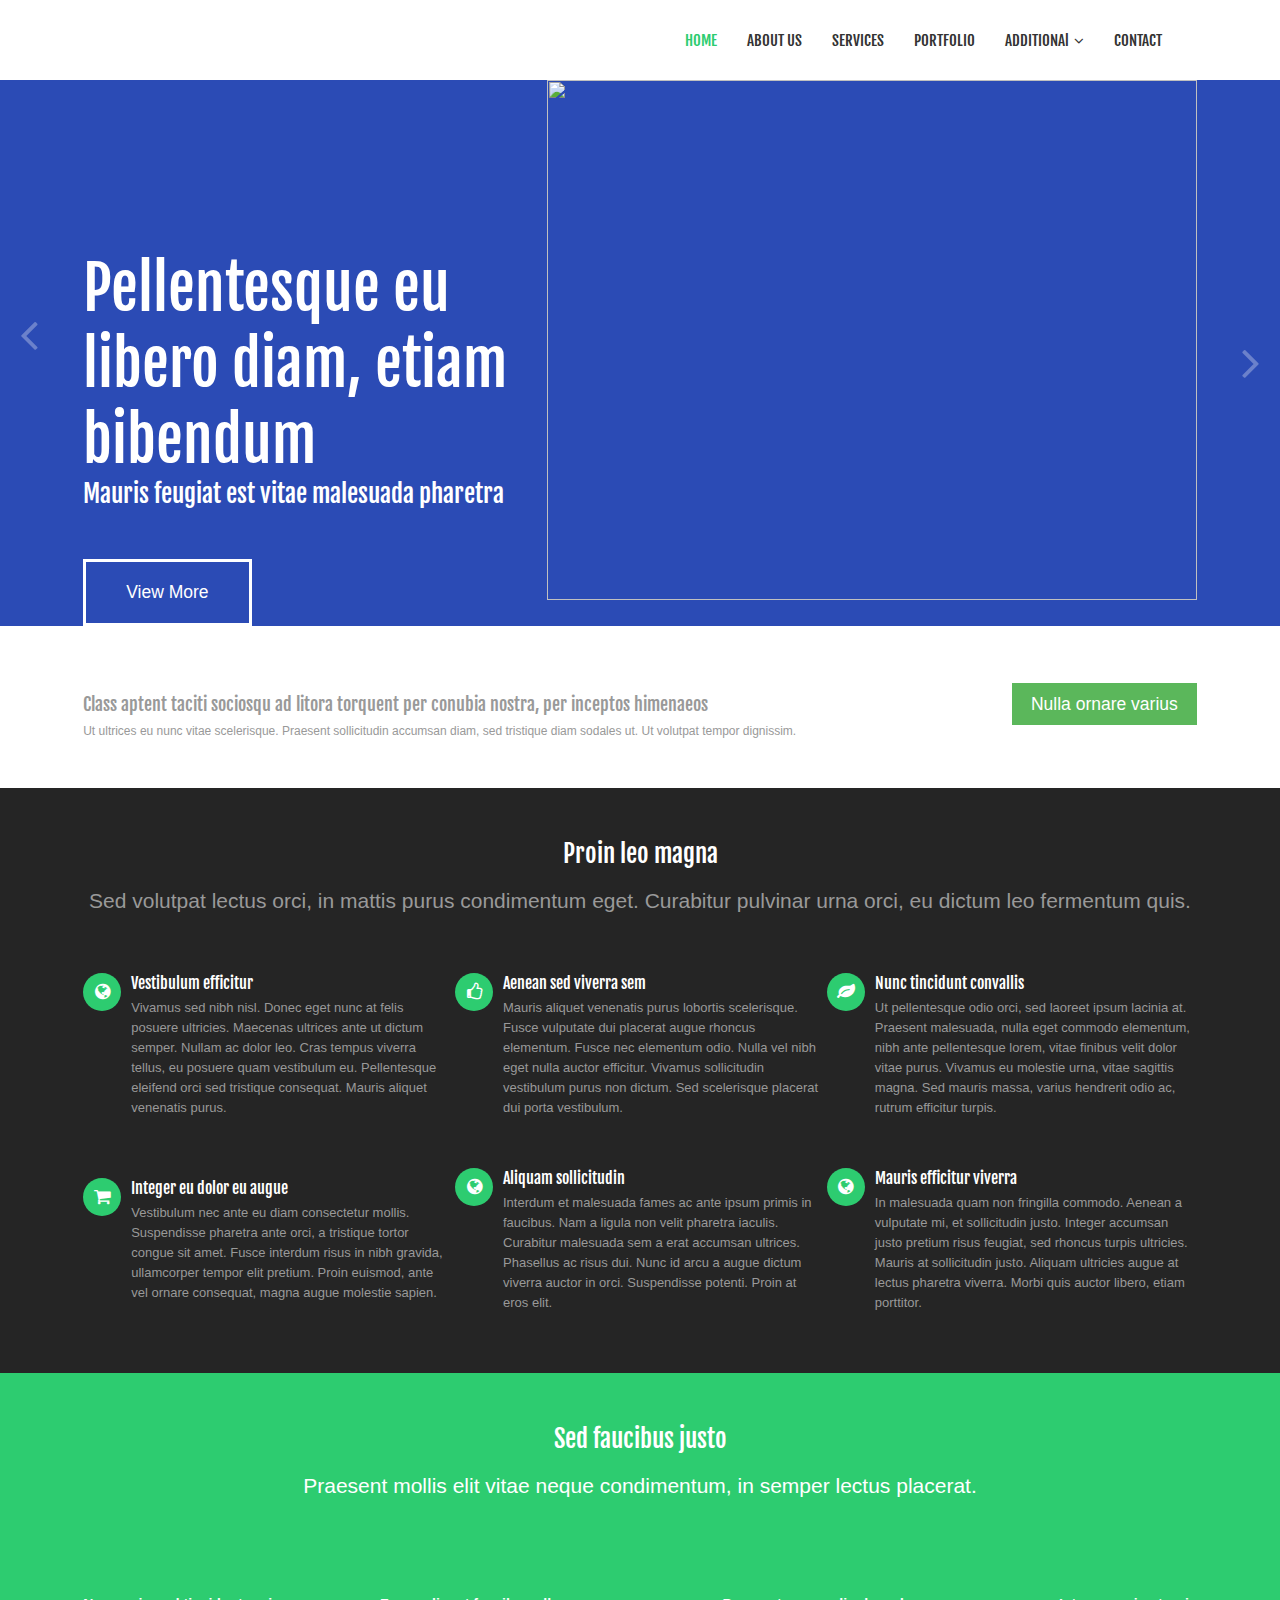
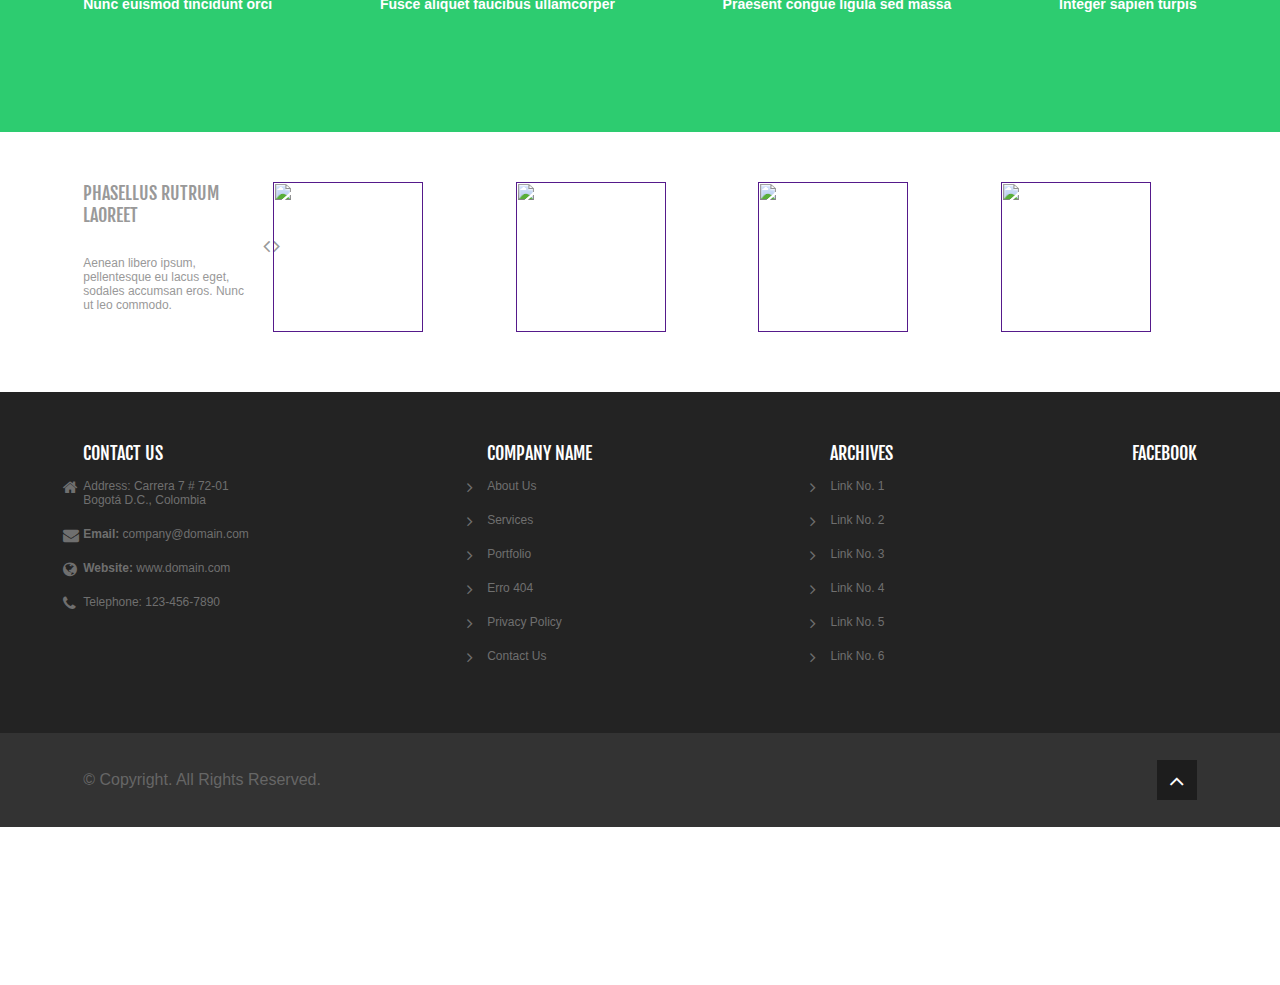
==== dest/index.html @ 2ff9330e "new project" ====
<!DOCTYPE html><!DOCTYPE html>
<html lang="en">
  <head>
    <meta charset="UTF-8">
    <meta name="viewport" content="width=device-width, initial-scale=1.0">
    <meta http-equiv="X-UA-Compatible" content="ie=edge">
    <link rel="stylesheet" href="css/owl.carousel.min.css">
    <link rel="stylesheet" href="css/owl.theme.default.min.css">
    <link rel="stylesheet" href="css/reset.css">
    <link rel="stylesheet" href="css/style.css"><link href="https://fonts.googleapis.com/css?family=Fjalla+One" rel="stylesheet">
<link rel="stylesheet" href="https://cdnjs.cloudflare.com/ajax/libs/font-awesome/4.7.0/css/font-awesome.min.css">
<link rel="stylesheet" href="https://use.fontawesome.com/releases/v5.8.1/css/all.css" integrity="sha384-50oBUHEmvpQ+1lW4y57PTFmhCaXp0ML5d60M1M7uH2+nqUivzIebhndOJK28anvf" crossorigin="anonymous">
    <title>Ngan_Logo</title>
  </head>
  <body>
    <header class="flex" id="header">
      <div class="container flex alignCenter">
        <div class="logo"><a href=""><img src="../images/logo.png" alt=""></a></div>
        <div class="list">
          <ul class="flex">
            <li><a href="">HOME</a></li>
            <li><a href="">ABOUT US</a></li>
            <li><a href="">SERVICES</a></li>
            <li><a href="">PORTFOLIO</a></li>
            <li><a href="">ADDITIONAl<i class="fa fa-angle-down"></i></a>
              <ul class="dropdow">
                <li><a href="">Error 404</a></li>
                <li><a href="">Privacy Policy</a></li>
              </ul>
            </li>
            <li><a href="">CONTACT</a></li>
          </ul>
        </div>
      </div>
    </header>
    <main id="slider">
      <div class="owl-carousel" id="slmax">
        <div class="slide1">
          <div class="slide container">
            <div class="flex">
              <div class="contain">
                <h2>Pellentesque eu libero diam, etiam bibendum</h2>
                <h3>Mauris feugiat est vitae malesuada pharetra</h3>
                <div class="btn"><a href="">View More                      </a></div>
              </div>
              <div class="image"><img src="../images/slideB.png" alt=""></div>
            </div>
          </div>
        </div>
        <div class="slide2">
          <div class="slide container">
            <div class="flex">
              <div class="contain">
                <h2>Neque porro quisquam est qui dolorem</h2>
                <h3>Praesent consectetur est diam</h3>
                <div class="btn"><a href="">View More</a></div>
              </div>
              <div class="image"><img src="../images/slideG.png" alt=""></div>
            </div>
          </div>
        </div>
        <div class="slide3">
          <div class="slide container">
            <div class="flex">
              <div class="contain">
                <h2>Aliquam tincidunt ornare placerat</h2>
                <h3>Aenean tincidunt posuere orci</h3>
                <div class="btn"><a href="">View More</a></div>
              </div>
              <div class="image"><img src="../images/slideRed.png" alt=""></div>
            </div>
          </div>
        </div>
      </div>
    </main>
    <main class="container flex" id="part1">
      <div class="content1">
        <h4>Class aptent taciti sociosqu ad litora torquent per conubia nostra, per inceptos himenaeos</h4>
        <p>Ut ultrices eu nunc vitae scelerisque. Praesent sollicitudin accumsan diam, sed tristique diam sodales ut. Ut volutpat tempor dignissim.</p>
      </div>
      <div class="btn"> <a href="">Nulla ornare varius  </a></div>
    </main>
    <main id="part2">
      <div class="part2 container">
        <div class="title">
          <h3 class="centerText">Proin leo magna</h3>
          <p class="centerText">Sed volutpat lectus orci, in mattis purus condimentum eget. Curabitur pulvinar urna orci, eu dictum leo fermentum quis.          </p>
        </div>
        <ul class="flex alignCenter">
          <li class="flex">
            <div class="iconp2 icon1"> </div>
            <div class="contain">
              <h4>Vestibulum efficitur</h4>
              <p> Vivamus sed nibh nisl. Donec eget nunc at felis posuere ultricies. Maecenas ultrices ante ut dictum semper. Nullam ac dolor leo. Cras tempus viverra tellus, eu posuere quam vestibulum eu. Pellentesque eleifend orci sed tristique consequat. Mauris aliquet venenatis purus. </p>
            </div>
          </li>
          <li class="flex"> 
            <div class="iconp2 icon2"></div>
            <div class="contain">
              <h4>Aenean sed viverra sem</h4>
              <p>Mauris aliquet venenatis purus lobortis scelerisque. Fusce vulputate dui placerat augue rhoncus elementum. Fusce nec elementum odio. Nulla vel nibh eget nulla auctor efficitur. Vivamus sollicitudin vestibulum purus non dictum. Sed scelerisque placerat dui porta vestibulum.</p>
            </div>
          </li>
          <li class="flex"> 
            <div class="iconp2 icon3"></div>
            <div class="contain">
              <h4>Nunc tincidunt convallis</h4>
              <p>Ut pellentesque odio orci, sed laoreet ipsum lacinia at. Praesent malesuada, nulla eget commodo elementum, nibh ante pellentesque lorem, vitae finibus velit dolor vitae purus. Vivamus eu molestie urna, vitae sagittis magna. Sed mauris massa, varius hendrerit odio ac, rutrum efficitur turpis.</p>
            </div>
          </li>
          <li class="flex"> 
            <div class="iconp2 icon4"></div>
            <div class="contain">
              <h4>Integer eu dolor eu augue</h4>
              <p>Vestibulum nec ante eu diam consectetur mollis. Suspendisse pharetra ante orci, a tristique tortor congue sit amet. Fusce interdum risus in nibh gravida, ullamcorper tempor elit pretium. Proin euismod, ante vel ornare consequat, magna augue molestie sapien.</p>
            </div>
          </li>
          <li class="flex"> 
            <div class="iconp2 icon1"></div>
            <div class="contain">
              <h4>Aliquam sollicitudin</h4>
              <p>Interdum et malesuada fames ac ante ipsum primis in faucibus. Nam a ligula non velit pharetra iaculis. Curabitur malesuada sem a erat accumsan ultrices. Phasellus ac risus dui. Nunc id arcu a augue dictum viverra auctor in orci. Suspendisse potenti. Proin at eros elit.</p>
            </div>
          </li>
          <li class="flex"> 
            <div class="iconp2 icon1"></div>
            <div class="contain">
              <h4>Mauris efficitur viverra</h4>
              <p>In malesuada quam non fringilla commodo. Aenean a vulputate mi, et sollicitudin justo. Integer accumsan justo pretium risus feugiat, sed rhoncus turpis ultricies. Mauris at sollicitudin justo. Aliquam ultricies augue at lectus pharetra viverra. Morbi quis auctor libero, etiam porttitor.</p>
            </div>
          </li>
        </ul>
      </div>
    </main>
    <main id="part3">
      <div class="part3 container">
        <div class="title">
          <h3 class="centerText">Sed faucibus justo</h3>
          <p class="centerText">Praesent mollis elit vitae neque condimentum, in semper lectus placerat.</p>
        </div>
        <ul class="flex">
          <li><img src="../images/item1.jpg" alt="">
            <p>Nunc euismod tincidunt orci</p>
          </li>
          <li><img src="../images/item2.jpg" alt="">
            <p>Fusce aliquet faucibus ullamcorper</p>
          </li>
          <li><img src="../images/item3.jpg" alt="">
            <p>Praesent congue ligula sed massa</p>
          </li>
          <li><img src="../images/item4.jpg" alt="">
            <p>Integer sapien turpis</p>
          </li>
        </ul>
      </div>
    </main>
    <main id="part4">
      <div class="part4 container flex">
        <div class="item-left">
          <h4>PHASELLUS RUTRUM LAOREET</h4>
          <div class="flex" id="icon">
            <div class="next"> </div>
            <div class="prev"> </div>
          </div>
          <p>Aenean libero ipsum, pellentesque eu lacus eget, sodales accumsan eros. Nunc ut leo commodo.</p>
        </div>
        <div class="item-right">              
          <ul class="owl-carousel" id="slmin"> 
            <li>                      <a href=""><img src="../images/client1.png" alt=""></a></li>
            <li><a href=""><img src="../images/client2.png" alt=""></a></li>
            <li><a href=""><img src="../images/client3.png" alt=""></a></li>
            <li><a href=""><img src="../images/client4.png" alt=""></a></li>
          </ul>
        </div>
      </div>
    </main>
    <main id="part5">
      <div class="part5 container">
        <ul class="flex">
          <li>
            <h4>CONTACT US</h4>
            <ul>
              <li>
                <div class="icon"><i class="fa fa-home"></i></div>
                <p>Address: Carrera 7 # 72-01 <br>Bogotá D.C., Colombia                                    </p>
              </li>
              <li>
                <div class="icon"><i class="fa fa-envelope"></i></div>
                <p><strong>Email: </strong><a href="">company@domain.com</a></p>
              </li>
              <li>
                <div class="icon"><i class="fa fa-globe"></i></div>
                <p> <strong>Website: </strong><a href="">www.domain.com</a></p>
              </li>
              <li>
                <div class="icon"><i class="fa fa-phone"></i></div>
                <p>Telephone: 123-456-7890</p>
              </li>
            </ul>
          </li>
          <li>
            <h4>COMPANY NAME</h4>
            <ul>
              <li>
                <div class="icon"><i class="fa fa-angle-right"></i></div><a href="">
                  <p>About Us</p></a>
              </li>
              <li>
                <div class="icon"><i class="fa fa-angle-right"></i></div><a href="">
                  <p>Services</p></a>
              </li>
              <li>
                <div class="icon"><i class="fa fa-angle-right"></i></div><a href="">
                  <p>Portfolio</p></a>
              </li>
              <li>
                <div class="icon"><i class="fa fa-angle-right"></i></div><a href="">
                  <p>Erro 404</p></a>
              </li>
              <li>
                <div class="icon"><i class="fa fa-angle-right"></i></div><a href="">
                  <p>Privacy Policy</p></a>
              </li>
              <li>
                <div class="icon"><i class="fa fa-angle-right"></i></div><a href="">
                  <p>Contact Us</p></a>
              </li>
            </ul>
          </li>
          <li>
            <h4>ARCHIVES</h4>
            <ul>
              <li>
                <div class="icon"><i class="fa fa-angle-right"></i></div><a href="">
                  <p>Link No. 1</p></a>
              </li>
              <li>
                <div class="icon"><i class="fa fa-angle-right"></i></div><a href="">
                  <p>Link No. 2</p></a>
              </li>
              <li>
                <div class="icon icon"><i class="fa fa-angle-right"></i></div><a href="">
                  <p>Link No. 3</p></a>
              </li>
              <li>
                <div class="icon"><i class="fa fa-angle-right"></i></div><a href="">
                  <p>Link No. 4</p></a>
              </li>
              <li>
                <div class="icon"><i class="fa fa-angle-right"></i></div><a href="">
                  <p>Link No. 5</p></a>
              </li>
              <li>
                <div class="icon"><i class="fa fa-angle-right"></i></div><a href="">
                  <p>Link No. 6</p></a>
              </li>
            </ul>
          </li>
          <li>
            <h4>FACEBOOK</h4><img src="../images/facebook.jpg" alt="">
          </li>
        </ul>
      </div>
    </main>
    <main id="part6">
      <div class="part6 container flex">
        <p>© Copyright. All Rights Reserved.</p>
        <ul class="flex">              
          <li><a href=""><i class="fab fa-facebook"></i></a></li>
          <li><a href=""><i class="fab fa-twitter"></i></a></li>
          <li><a href=""><i class="fab fa-pinterest"></i></a></li>
          <li><a href=""><i class="fab fa-linkedin"></i></a></li>
          <li><a href=""><i class="fab fa-google-plus"></i></a></li>
          <li><a href=""><i class="fab fa-youtube"></i></a></li>
          <li><a href=""><i class="fab fa-instagram"></i></a></li>
        </ul>
        <div class="scollTop"><a href=""><i class="fa fa-angle-up"> </i></a></div>
      </div>
    </main>
    <footer id="footer">
      <div class="container"><img src="https://s3.buysellads.com/2365/273569-1434365030.png" alt=""></div>
    </footer>
  </body>
  <script src="js/jquery-3.3.1.min.js"></script>
  <script src="js/owl.carousel.min.js"></script>
  <script src="js/script.js"></script>
</html>
---- dest/css/style.css ----
.flex {
  display: flex; }

.alignCenter {
  align-items: center; }

.container {
  width: 87%;
  margin: auto; }

body {
  font-family: "Helvetica Neue",Helvetica,Arial,sans-serif; }

.fix {
  position: fixed; }

a {
  cursor: pointer; }

header#header {
  position: fixed;
  width: 100%;
  z-index: 99;
  background: #fff; }
  header#header .container.flex.alignCenter {
    height: 80px; }
    header#header .container.flex.alignCenter .list {
      margin-left: auto; }
      header#header .container.flex.alignCenter .list ul.flex {
        margin-right: 20px; }
        header#header .container.flex.alignCenter .list ul.flex li {
          padding: 10px 15px; }
          header#header .container.flex.alignCenter .list ul.flex li a {
            font-size: 15px;
            color: #333;
            font-family: "Fjalla One"; }
            header#header .container.flex.alignCenter .list ul.flex li a:hover {
              color: #2dcc70; }
            header#header .container.flex.alignCenter .list ul.flex li a i.fa.fa-angle-down {
              padding-left: 5px; }
          header#header .container.flex.alignCenter .list ul.flex li:first-child a {
            color: #2dcc70; }
          header#header .container.flex.alignCenter .list ul.flex li .dropdow {
            display: none; }

.centerText {
  text-align: center; }

main#part1.container {
  justify-content: space-between;
  background-color: #fff;
  color: #999;
  padding: 50px 0; }
  main#part1.container .content1 h4 {
    font-family: "Fjalla One";
    margin: 0 0 10px;
    line-height: 20px;
    font-weight: normal;
    font-size: 17.5px; }
  main#part1.container .content1 p {
    font-size: 12px; }
  main#part1.container .btn {
    display: inline-block;
    font-size: 17.5px; }
    main#part1.container .btn a {
      padding: 11px 19px;
      background-color: #5bb75b;
      color: white; }

main#part2 {
  background-color: #252525; }

.middle {
  left: 50%;
  top: 50%;
  transform: translate(-50%, -50%); }

.part2.container {
  padding: 50px 0px;
  color: #fff; }
  .part2.container p {
    margin: 0 0 10px;
    color: #999; }
  .part2.container h3 {
    margin: 0 0 10px;
    font-family: "Fjalla One";
    font-weight: normal;
    font-size: 25px; }
  .part2.container p.centerText {
    margin: 20px 0 20px;
    margin-bottom: 20px;
    font-size: 21px; }
  .part2.container ul {
    flex-wrap: wrap;
    justify-content: space-between; }
    .part2.container ul li {
      width: 370px;
      padding-top: 40px; }
      .part2.container ul li .contain {
        width: 320px; }
        .part2.container ul li .contain h4 {
          font-weight: normal;
          margin: 0 0 5px;
          font-size: 16px;
          font-family: "Fjalla One"; }
        .part2.container ul li .contain p {
          font-size: 13px;
          line-height: 20px;
          font-family: "Helvetica Neue",Helvetica,Arial,sans-serif; }
      .part2.container ul li .iconp2 {
        position: relative;
        font-family: FontAwesome;
        font-size: 18px;
        width: 38px;
        height: 38px;
        border-radius: 50%;
        display: inline-block;
        background: #2dcc70;
        margin-right: 10px; }
      .part2.container ul li .icon1::before {
        content: "\f0ac";
        position: absolute;
        left: 50%;
        top: 50%;
        transform: translate(-50%, -50%); }
      .part2.container ul li .icon2::before {
        content: "\f087";
        position: absolute;
        left: 50%;
        top: 50%;
        transform: translate(-50%, -50%); }
      .part2.container ul li .icon3::before {
        content: "\f06c";
        position: absolute;
        left: 50%;
        top: 50%;
        transform: translate(-50%, -50%); }
      .part2.container ul li .icon4::before {
        content: "\f07a";
        position: absolute;
        left: 50%;
        top: 50%;
        transform: translate(-50%, -50%); }
      .part2.container ul li .icon1::before {
        content: "\f0ac";
        position: absolute;
        left: 50%;
        top: 50%;
        transform: translate(-50%, -50%); }
      .part2.container ul li .icon1::before {
        content: "\f0ac";
        position: absolute;
        left: 50%;
        top: 50%;
        transform: translate(-50%, -50%); }

main#slider {
  padding-top: 80px;
  width: 100%;
  height: 100%;
  position: relative; }
  main#slider .slide1 {
    background: #2b4bb5; }
  main#slider .slide2 {
    background-color: #008c00; }
  main#slider .slide3 {
    background-color: #c30000; }
  main#slider .slide.container {
    justify-content: space-between; }
    main#slider .slide.container .contain h2 {
      padding: 170px 0 0;
      margin: 0;
      font-size: 60px;
      z-index: 100;
      font-family: "Fjalla One";
      word-wrap: break-word;
      color: #fff;
      font-weight: normal; }
    main#slider .slide.container .contain h3 {
      font-size: 25px;
      font-family: "Fjalla One";
      font-weight: normal;
      z-index: 100;
      margin: 0 0 50px;
      color: #fff; }
    main#slider .slide.container .contain .btn {
      border: 3px solid #fff;
      background: transparent;
      display: inline-block;
      padding: 20px 40px;
      font-size: 17.5px; }
      main#slider .slide.container .contain .btn a {
        color: #fff; }
    main#slider .slide.container .image img {
      width: 650px;
      height: 520px;
      z-index: 100; }
  main#slider .owl-prev {
    position: absolute;
    left: 20px;
    top: 40%;
    font-size: 50px;
    outline: none;
    color: rgba(255, 255, 255, 0.3); }
    main#slider .owl-prev:hover {
      color: white; }
  main#slider .owl-next {
    position: absolute;
    right: 20px;
    top: 45%;
    font-size: 50px;
    outline: none;
    color: rgba(255, 255, 255, 0.3); }
    main#slider .owl-next:hover {
      color: white; }

main#part3 {
  background: #2dcc70;
  color: #fff; }
  main#part3 .part3.container {
    padding: 50px 0px; }
    main#part3 .part3.container .title h3 {
      font-family: "Fjalla One";
      font-size: 25px;
      margin: 0 0 10px;
      font-weight: normal; }
    main#part3 .part3.container .title p.centerText {
      font-size: 21px;
      margin: 20px 0 40px; }
    main#part3 .part3.container ul {
      justify-content: space-between;
      margin: 70px 0px; }
      main#part3 .part3.container ul li p {
        font-size: 14px;
        margin-top: 10px;
        font-weight: bold; }

main#part4 .part4.container.flex {
  justify-content: space-between;
  padding: 50px 0;
  color: #999; }
  main#part4 .part4.container.flex .item-left {
    width: 170px;
    height: 160px; }
    main#part4 .part4.container.flex .item-left h4 {
      font-size: 17.5px;
      font-family: "Fjalla One";
      font-weight: normal;
      margin: 0 0 10px; }
    main#part4 .part4.container.flex .item-left #icon .next {
      display: inline-block;
      position: relative;
      font-family: FontAwesome;
      padding-left: 180px; }
      main#part4 .part4.container.flex .item-left #icon .next::before {
        position: absolute;
        content: "\f104";
        font-size: 20px;
        color: #999; }
    main#part4 .part4.container.flex .item-left #icon .prev {
      display: inline-block;
      position: relative;
      font-family: FontAwesome;
      margin-left: 10px; }
      main#part4 .part4.container.flex .item-left #icon .prev::before {
        position: absolute;
        content: "\f105";
        font-size: 20px;
        color: #999; }
    main#part4 .part4.container.flex .item-left p {
      font-size: 12px;
      font: "Fjalla One";
      margin: 20px 0 10px; }
  main#part4 .part4.container.flex .item-right ul {
    width: 970px;
    padding-left: 20px; }
    main#part4 .part4.container.flex .item-right ul li {
      margin-left: 0px; }
      main#part4 .part4.container.flex .item-right ul li a img {
        width: 150px;
        height: 150px; }

main#part5 {
  color: #6f6f6f;
  background: #232323;
  padding: 50px 0; }
  main#part5 .part5.container ul.flex {
    justify-content: space-between; }
    main#part5 .part5.container ul.flex li h4 {
      color: white;
      font-size: 18px;
      margin: 0 0 15px;
      font-family: "Fjalla One";
      font-weight: normal; }
    main#part5 .part5.container ul.flex li p {
      font-size: 12px;
      padding-bottom: 20px;
      font-family: "Helvetica Neue"Helvetica,Arial,sans-serif; }
    main#part5 .part5.container ul.flex li ul li {
      display: flex;
      position: relative; }
      main#part5 .part5.container ul.flex li ul li .icon {
        position: absolute;
        top: 0;
        left: -20px; }
      main#part5 .part5.container ul.flex li ul li a {
        color: #6f6f6f; }
        main#part5 .part5.container ul.flex li ul li a:hover {
          color: #2dcc70; }

main#part6 {
  color: #666;
  background: #333; }
  main#part6 .part6.container {
    padding: 15px 0px;
    justify-content: space-between;
    align-items: center; }
    main#part6 .part6.container ul {
      justify-content: space-between;
      margin: 10px 0 0;
      margin-left: auto; }
      main#part6 .part6.container ul li {
        margin: 10px; }
        main#part6 .part6.container ul li a {
          color: #666; }
          main#part6 .part6.container ul li a i.fab {
            font-size: 30px; }
    main#part6 .part6.container .scollTop {
      margin-left: 50px;
      background: #1d1d1d;
      width: 40px;
      height: 40px;
      position: relative;
      opacity: 1; }
      main#part6 .part6.container .scollTop i.fa.fa-angle-up {
        content: " ";
        position: absolute;
        left: 50%;
        top: 50%;
        transform: translate(-50%, -50%);
        display: inline-block;
        font-size: 24px;
        color: #fff; }
      main#part6 .part6.container .scollTop:hover {
        opacity: 0.5; }

footer#footer {
  padding: 120px 0 20px; }
  footer#footer .container {
    text-align: center; }
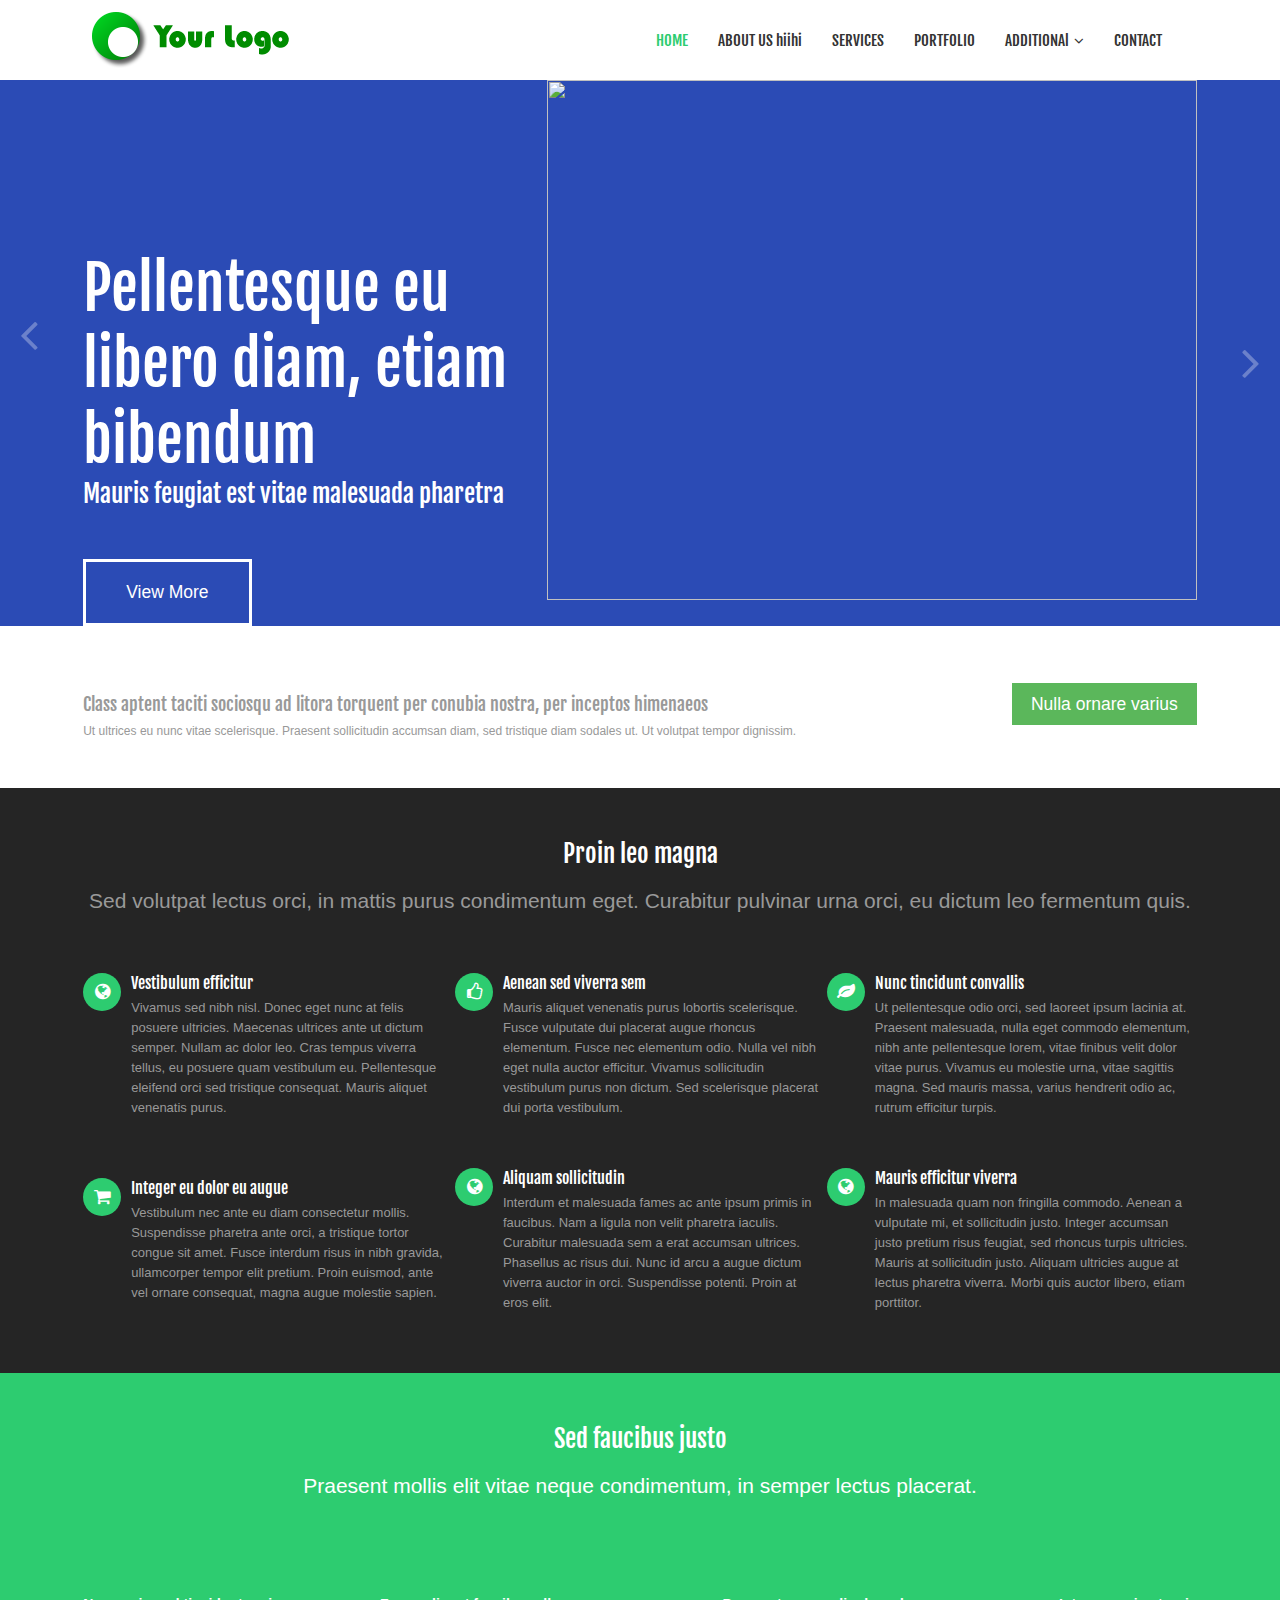
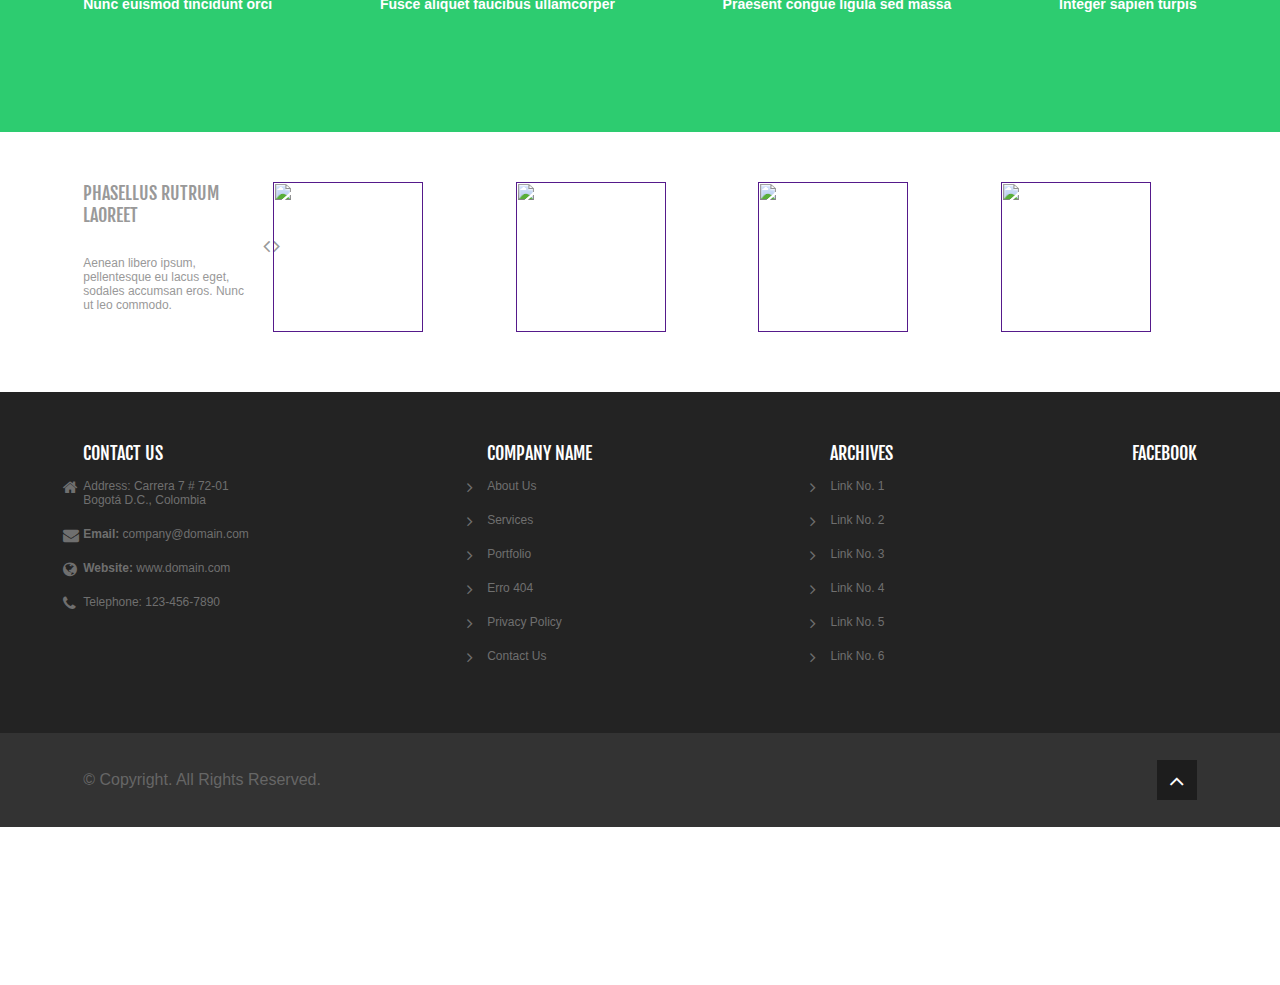
==== commit 3ebce10e: "hihi" ====
--- a/dest/index.html
+++ b/dest/index.html
@@ -15,11 +15,11 @@
   <body>
     <header class="flex" id="header">
       <div class="container flex alignCenter">
-        <div class="logo"><a href=""><img src="../images/logo.png" alt=""></a></div>
+        <div class="logo"><a href=""><img src="./images/logo.png" alt=""></a></div>
         <div class="list">
           <ul class="flex">
-            <li><a href="">HOME</a></li>
-            <li><a href="">ABOUT US</a></li>
+            <li><a href="">HOME </a></li>
+            <li><a href="">ABOUT US hiihi</a></li>
             <li><a href="">SERVICES</a></li>
             <li><a href="">PORTFOLIO</a></li>
             <li><a href="">ADDITIONAl<i class="fa fa-angle-down"></i></a>
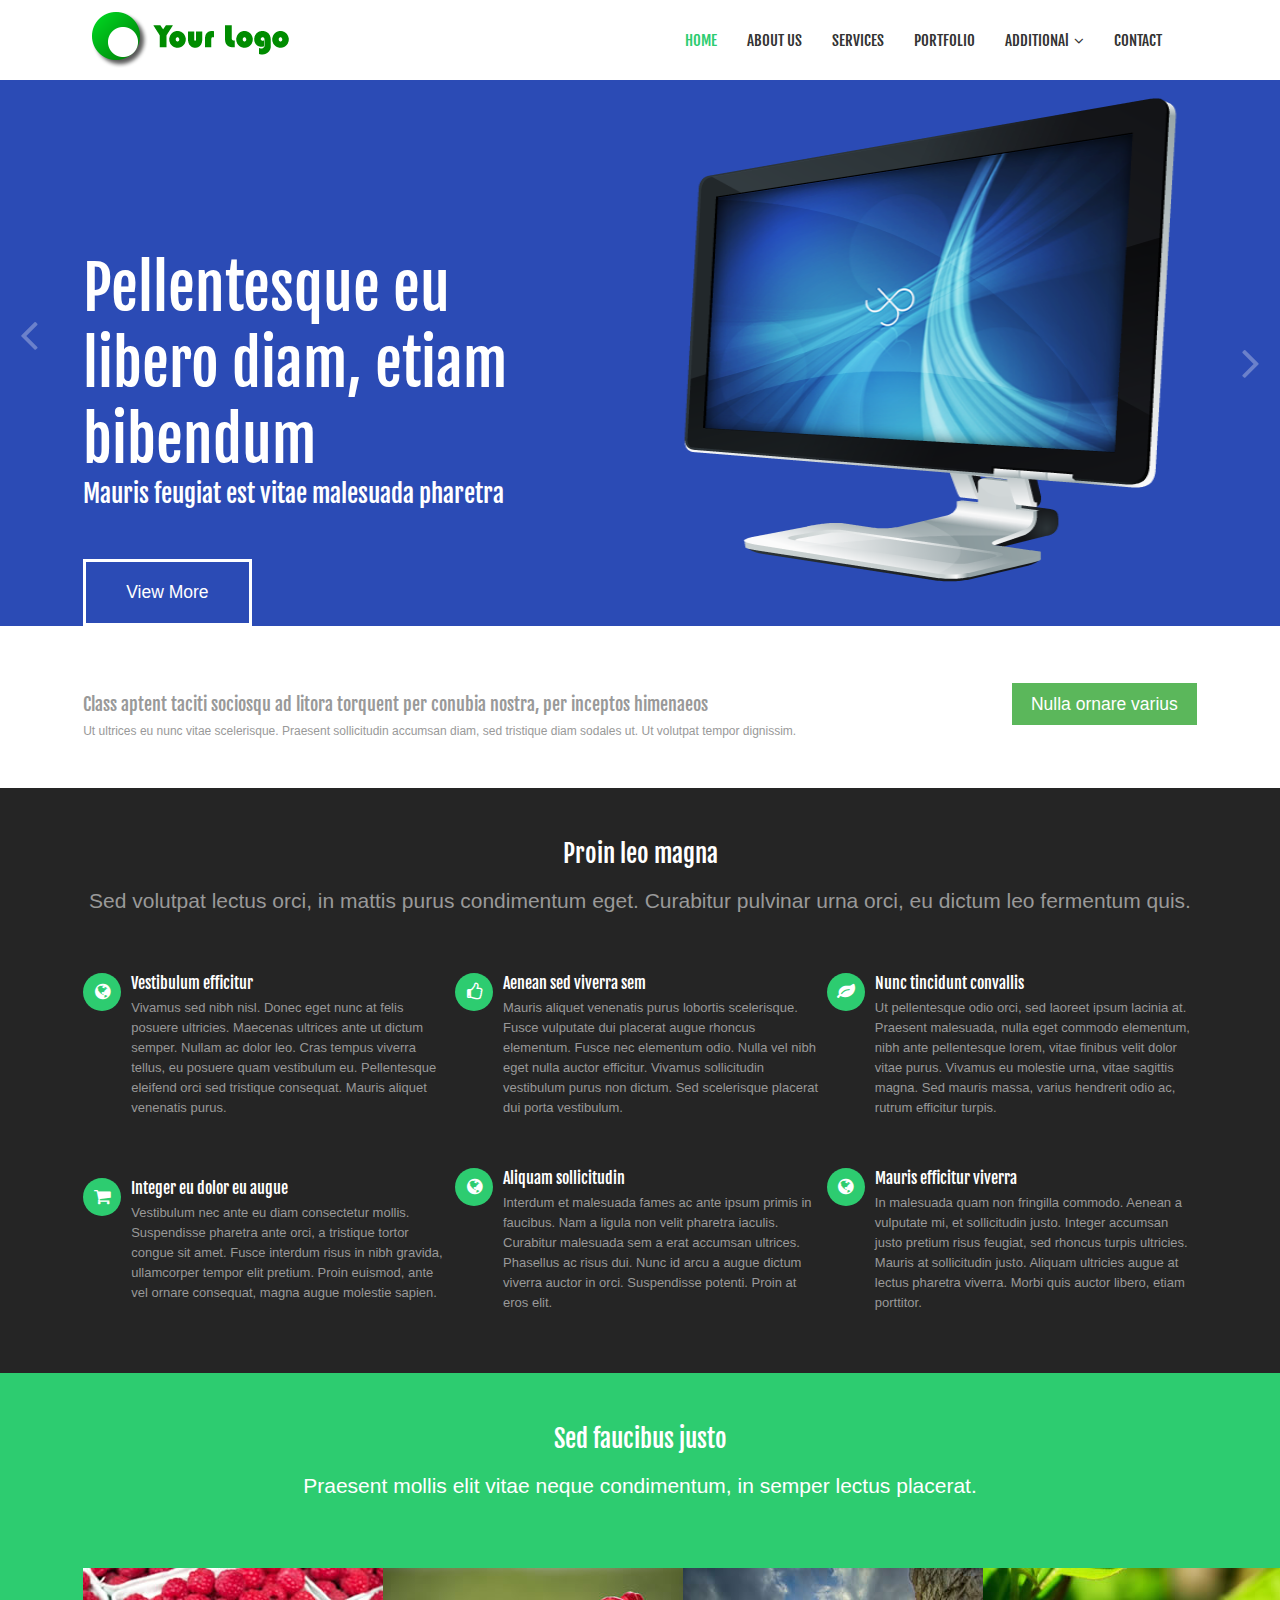
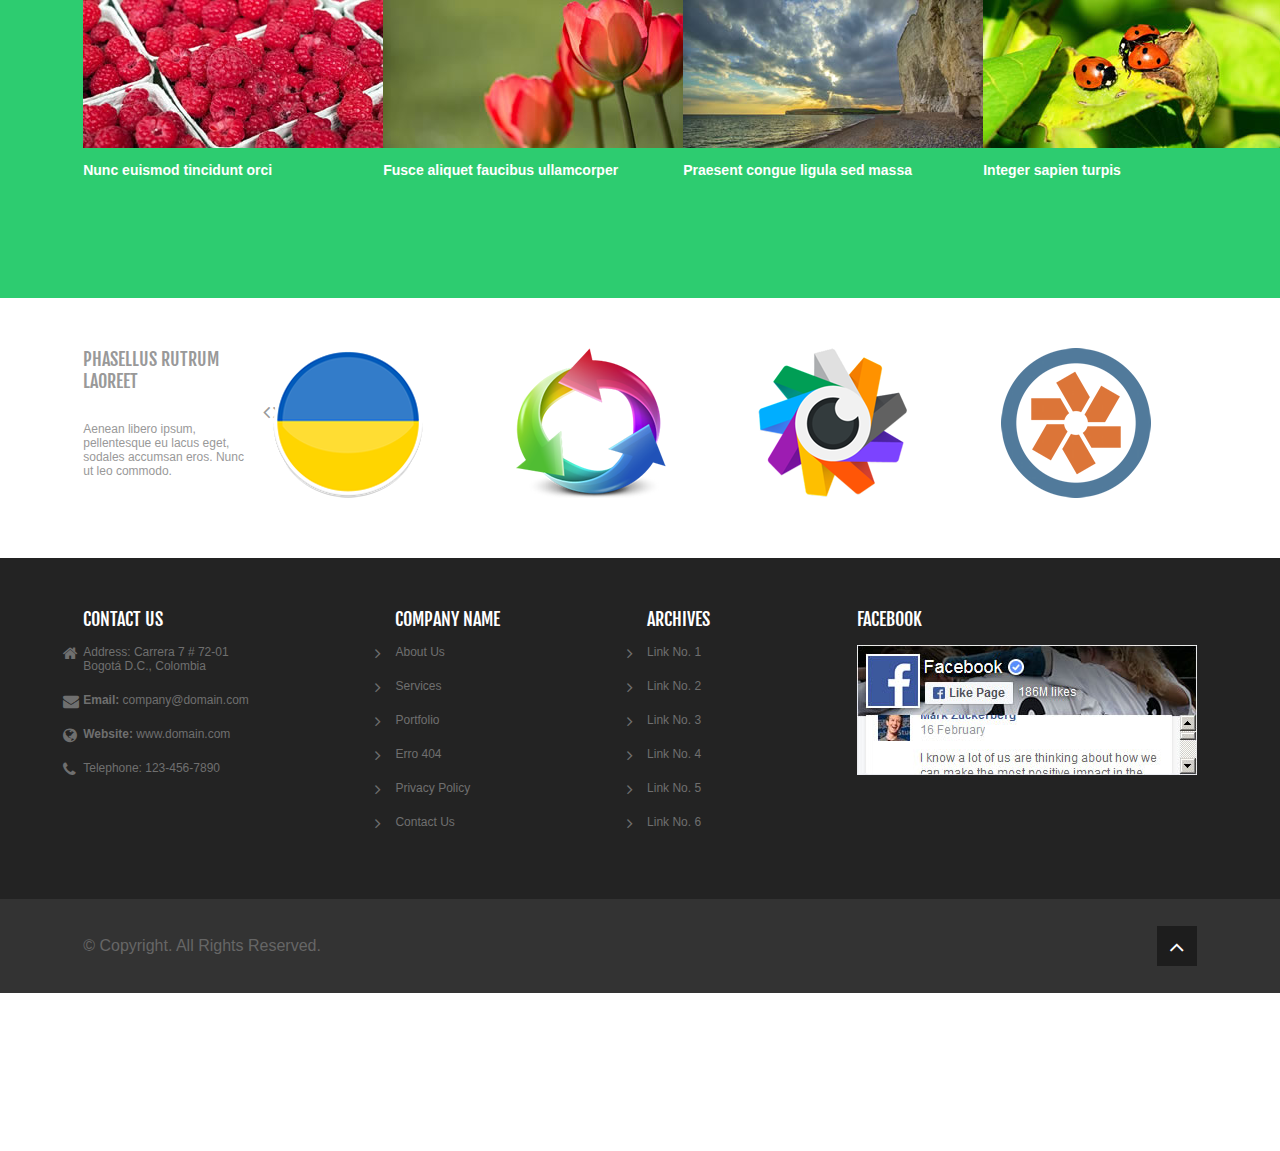
==== commit 62beec1a: "new ad" ====
--- a/dest/index.html
+++ b/dest/index.html
@@ -18,8 +18,8 @@
         <div class="logo"><a href=""><img src="./images/logo.png" alt=""></a></div>
         <div class="list">
           <ul class="flex">
-            <li><a href="">HOME </a></li>
-            <li><a href="">ABOUT US hiihi</a></li>
+            <li><a href="">HOME</a></li>
+            <li><a href="">ABOUT US</a></li>
             <li><a href="">SERVICES</a></li>
             <li><a href="">PORTFOLIO</a></li>
             <li><a href="">ADDITIONAl<i class="fa fa-angle-down"></i></a>
@@ -43,7 +43,7 @@
                 <h3>Mauris feugiat est vitae malesuada pharetra</h3>
                 <div class="btn"><a href="">View More                      </a></div>
               </div>
-              <div class="image"><img src="../images/slideB.png" alt=""></div>
+              <div class="image"><img src="./images/slideB.png" alt=""></div>
             </div>
           </div>
         </div>
@@ -55,7 +55,7 @@
                 <h3>Praesent consectetur est diam</h3>
                 <div class="btn"><a href="">View More</a></div>
               </div>
-              <div class="image"><img src="../images/slideG.png" alt=""></div>
+              <div class="image"><img src="./images/slideG.png" alt=""></div>
             </div>
           </div>
         </div>
@@ -67,7 +67,7 @@
                 <h3>Aenean tincidunt posuere orci</h3>
                 <div class="btn"><a href="">View More</a></div>
               </div>
-              <div class="image"><img src="../images/slideRed.png" alt=""></div>
+              <div class="image"><img src="./images/slideRed.png" alt=""></div>
             </div>
           </div>
         </div>
@@ -139,16 +139,16 @@
           <p class="centerText">Praesent mollis elit vitae neque condimentum, in semper lectus placerat.</p>
         </div>
         <ul class="flex">
-          <li><img src="../images/item1.jpg" alt="">
+          <li><img src="./images/item1.jpg" alt="">
             <p>Nunc euismod tincidunt orci</p>
           </li>
-          <li><img src="../images/item2.jpg" alt="">
+          <li><img src="./images/item2.jpg" alt="">
             <p>Fusce aliquet faucibus ullamcorper</p>
           </li>
-          <li><img src="../images/item3.jpg" alt="">
+          <li><img src="./images/item3.jpg" alt="">
             <p>Praesent congue ligula sed massa</p>
           </li>
-          <li><img src="../images/item4.jpg" alt="">
+          <li><img src="./images/item4.jpg" alt="">
             <p>Integer sapien turpis</p>
           </li>
         </ul>
@@ -166,10 +166,10 @@
         </div>
         <div class="item-right">              
           <ul class="owl-carousel" id="slmin"> 
-            <li>                      <a href=""><img src="../images/client1.png" alt=""></a></li>
-            <li><a href=""><img src="../images/client2.png" alt=""></a></li>
-            <li><a href=""><img src="../images/client3.png" alt=""></a></li>
-            <li><a href=""><img src="../images/client4.png" alt=""></a></li>
+            <li>                      <a href=""><img src="./images/client1.png" alt=""></a></li>
+            <li><a href=""><img src="./images/client2.png" alt=""></a></li>
+            <li><a href=""><img src="./images/client3.png" alt=""></a></li>
+            <li><a href=""><img src="./images/client4.png" alt=""></a></li>
           </ul>
         </div>
       </div>
@@ -257,7 +257,7 @@
             </ul>
           </li>
           <li>
-            <h4>FACEBOOK</h4><img src="../images/facebook.jpg" alt="">
+            <h4>FACEBOOK</h4><img src="./images/facebook.jpg" alt="">
           </li>
         </ul>
       </div>
